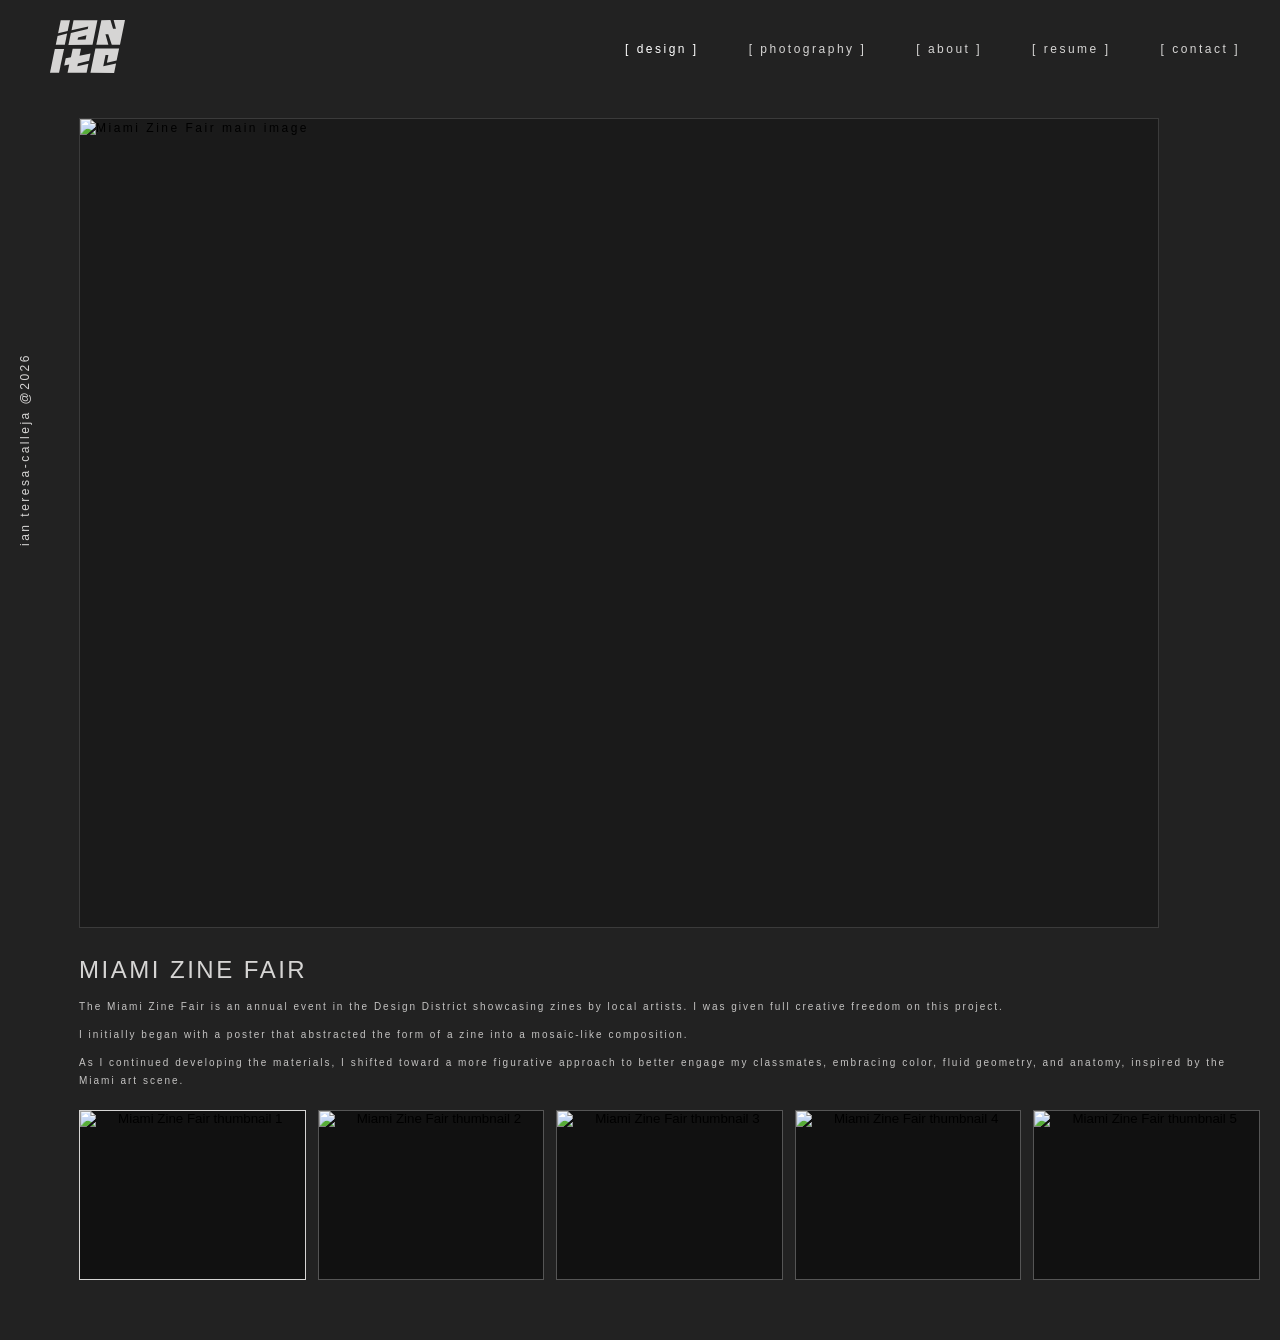
==== project3.html @ 351581c4 "Clean re-upload for GitHub Pages" ====
<!DOCTYPE html>
<html lang="en">
<head>
	<meta charset="UTF-8">
	<meta name="viewport" content="width=device-width, initial-scale=1.0">
	<title>Miami Zine Fair | Portfolio</title>
	<link rel="preconnect" href="https://use.typekit.net">
	<link rel="stylesheet" href="https://use.typekit.net/sgy2yyq.css">
	<link rel="stylesheet" href="CSS/style.css">
	<link rel="icon" href="images/favicon.png" type="image/png">
	<link rel="shortcut icon" href="images/favicon.png" type="image/png">
</head>
<body>
	<nav class="navbar">
		<div class="container">
			<div class="logo">
				<a href="index.html"><img src="images/logo.svg" alt="logo"></a>
			</div>
			<div class="main-menu">
				<ul>
					<li><a href="index.html">[ design ]</a></li>
					<li><a href="photo.html">[ photography ]</a></li>
					<li><a href="index.html#about-section">[ about ]</a></li>
					<li><a href="resume.html">[ resume ]</a></li>
					<li><a href="#" id="contact-trigger">[ contact ]</a></li>
				</ul>
			</div>
		</div>
	</nav>

	<div class="sidebar">
		<ul>
			<li>ian teresa-calleja @2026</li>
		</ul>
	</div>

	<main class="project-page container">
		<section class="project-gallery" aria-label="Miami Zine Fair gallery">
			<div class="project-main-frame">
				<img class="project-main-image" src="images/miami zine fair /Miami zine fair poster-01.png" alt="Miami Zine Fair main image">
			</div>
			<div class="project-gallery-right">
				<h1 class="project-page-title">miami zine fair</h1><div class="project-page-description"><p>The Miami Zine Fair is an annual event in the Design District showcasing zines by local artists. I was given full creative freedom on this project.</p><p>I initially began with a poster that abstracted the form of a zine into a mosaic-like composition.</p><p>As I continued developing the materials, I shifted toward a more figurative approach to better engage my classmates, embracing color, fluid geometry, and anatomy, inspired by the Miami art scene.</p></div>
				<div class="project-thumbs" role="list">
					<button type="button" class="project-thumb is-active" data-full="images/miami zine fair /Miami zine fair poster-01.png">
						<img src="images/miami zine fair /Miami zine fair poster-01.png" alt="Miami Zine Fair thumbnail 1">
					</button>
					<button type="button" class="project-thumb" data-full="images/miami zine fair /Miami zine fair poster-02.png">
						<img src="images/miami zine fair /Miami zine fair poster-02.png" alt="Miami Zine Fair thumbnail 2">
					</button>
					<button type="button" class="project-thumb" data-full="images/miami zine fair /Miami zine fair poster.png">
						<img src="images/miami zine fair /Miami zine fair poster.png" alt="Miami Zine Fair thumbnail 3">
					</button>
					<button type="button" class="project-thumb" data-full="images/miami zine fair /Miami zine fair poster 4.png">
						<img src="images/miami zine fair /Miami zine fair poster 4.png" alt="Miami Zine Fair thumbnail 4">
					</button>
					<button type="button" class="project-thumb" data-full="images/miami zine fair /Miami zine fair poster 6.png">
						<img src="images/miami zine fair /Miami zine fair poster 6.png" alt="Miami Zine Fair thumbnail 5">
					</button>
				</div>
			</div>
		</section>
	</main>

	<div id="contact-modal" class="contact-modal">
		<div class="contact-modal-content">
			<h2>Get In Touch<span class="contact-modal-close">&times;</span></h2>
			<form id="contact-form" action="https://formspree.io/f/mgonovqe" method="POST">
				<div class="form-group">
					<label for="name">Name</label>
					<input type="text" id="name" name="name" required>
				</div>
				<div class="form-group">
					<label for="email">Email</label>
					<input type="email" id="email" name="email" required>
				</div>
				<div class="form-group">
					<label for="message">Message</label>
					<textarea id="message" name="message" rows="5" required></textarea>
				</div>
				<button type="submit" class="submit-btn">Send</button>
			</form>
		</div>
	</div>

	<script src="js/main.js"></script>
</body>
</html>
---- CSS/style.css ----
*{
    box-sizing:border-box;
    margin:0;
    padding:0;
}

body{
    font-family: "cofo-sans-mono-variable", sans-serif;
    font-size: 12px;
    font-weight: 400;
    line-height: 1.5;
    letter-spacing: 2.5px;
    background: #222222;
    transition: opacity 0.32s ease;
}

body.page-ready {
    animation: page-enter 0.32s ease both;
}

body.is-page-leaving {
    opacity: 0;
}

@keyframes page-enter {
    from {
        opacity: 0;
    }
    to {
        opacity: 1;
    }
}

html {
    scroll-behavior: smooth;
}

a{
    text-decoration: none;
    color: #d6d5d4;
}

ul{
    list-style: none;
}

img {
    max-width: 100%;
    height: auto;
}
/*navbar*/
.navbar{
    position: sticky;
    top: 0;
    width: 100%;
    z-index: 10;
    background: #222222;
    padding: 10px 30px;
    animation: navbar-enter 0.62s cubic-bezier(0.16, 1, 0.3, 1) both;
}
.navbar .container{
    display: flex;
    justify-content: space-between;
    align-items: center;
    padding: 0 0 0 20px;
    gap: 20px;
}

.navbar .main-menu {
    min-width: 0;
}

@keyframes navbar-enter {
    from {
        opacity: 0;
        transform: translateY(-10px);
    }
    to {
        opacity: 1;
        transform: translateY(0);
    }
}

.nav-toggle {
    display: none;
    width: 42px;
    height: 42px;
    padding: 0;
    border: 1px solid #5a5a5a;
    background: transparent;
    align-items: center;
    justify-content: center;
    flex-direction: column;
    gap: 5px;
    cursor: pointer;
}

.nav-toggle-line {
    display: block;
    width: 18px;
    height: 1px;
    background: #d6d5d4;
    transition: transform 0.28s ease, opacity 0.28s ease;
}

.nav-toggle.is-open .nav-toggle-line:nth-child(1) {
    transform: translateY(6px) rotate(45deg);
}

.nav-toggle.is-open .nav-toggle-line:nth-child(2) {
    opacity: 0;
}

.nav-toggle.is-open .nav-toggle-line:nth-child(3) {
    transform: translateY(-6px) rotate(-45deg);
}

.navbar .main-menu ul {
    display: flex;
    gap: 30px;
}

.navbar ul li a {
    padding: 30px 10px;
    display: block;
    font-weight: 400;
    transition: color 0.35s ease, transform 0.35s ease, opacity 0.35s ease;
}

.navbar ul li a:hover {
    color: #ffffff;
    border-radius: 5px;
    transform: translateY(-1px);
}

.navbar ul li a.is-current {
    color: #ffffff;
    opacity: 1;
}

.logo{
    width: 75px;
}

.logo-brand {
    display: inline-flex;
    align-items: center;
    gap: 8px;
    background: transparent;
}

.logo-mark {
    width: 20px;
    height: 20px;
    object-fit: contain;
    display: block;
    background: transparent;
}

.logo-word {
    width: 54px;
    height: auto;
    object-fit: contain;
    display: block;
    background: transparent;
}
  

/* utility classes */
.container{
    max-width: 1920px;
    margin: 0 auto;
    padding: 0 15px;
}
.container-small{
    max-width: 800px;
    margin: 0 auto;
    padding: 0 15px;
}
/* sidebar */

.sidebar {
    position: fixed;
    top: 0;
    left: 0;
    width: 50px;
    height: 100%;
    padding: 10px;
    display: flex;
    flex-direction: column;
    justify-content: center;
    align-items: center;
    writing-mode: vertical-rl; /* vertical text along left side */
    transform: rotate(180deg); /* flip base away from the edge */
    transform-origin: center;
    z-index: 1;
}

.sidebar li {
    list-style: none;
    margin: 0;
    padding: 0;
    color: #d6d5d4;
    font-size: 12px;
    letter-spacing: 2.5px;
    text-transform: lowercase;
}
/* home page hero section */

.thinlogo {
    margin: auto;
    width: 75%;
    padding: 235px 0 305px 40px; /* keep content away from sidebar */
    
}

.thinlogo-label {
    position: relative;
    padding-left: 40px;
    top: -250px;
    text-align: center;
    color: #d6d5d5;
    font-size: 18px;
    letter-spacing: 1.5px;
    text-transform: lowercase;
}

/* portfolio home page images */
.project-row {
    position: relative;
    display: grid;
    grid-template-columns: repeat(3, 1fr);
    gap: 40px;
    margin: 30px 30px 60px 40px; /* align with sidebar edge */
    max-width: 1800px;
    content-visibility: auto;
    contain-intrinsic-size: 1200px;
}

.project-card {
    display: flex;
    flex-direction: column;
    gap: 20px;
    background: transparent;
}

.reveal-on-scroll {
    opacity: 0;
    transform: translateY(20px);
    transition: opacity 0.7s cubic-bezier(0.22, 1, 0.36, 1), transform 0.7s cubic-bezier(0.22, 1, 0.36, 1);
    transition-delay: var(--reveal-delay, 0ms);
}

.reveal-on-scroll.is-revealed {
    opacity: 1;
    transform: translateY(0);
}

.project1img1 {
    position: relative;
    width: 100%;
    height: auto;
    aspect-ratio: 4 / 3;
    background-color: #444444;
    overflow: hidden;
}

.project1img1 img {
    width: 100%;
    height: 100%;
    object-fit: cover;
    display: block;
}

.project4-thumb-image {
    object-position: center 55%;
}

.project3-thumb-image {
    object-position: center top;
}

.project8-thumb-image {
    object-position: 48.125% center;
}

.project11-thumb-image {
    object-position: center top;
}

.project12-thumb-image {
    object-position: right center;
}

.project6-thumb-image {
    object-position: 50.375% center;
}

.project7-thumb-image {
    object-position: center;
}

.project10-thumb-image {
    object-fit: cover;
    object-position: center;
}

.project1img1::before {
    content: '';
    position: absolute;
    inset: 0;
    opacity: 0;
    background: rgba(0, 0, 0, 0.28);
    -webkit-backdrop-filter: grayscale(100%) brightness(0.75);
    backdrop-filter: grayscale(100%) brightness(0.75);
    transition: opacity 0.25s ease;
    z-index: 1;
}

.project-hover-title {
    position: absolute;
    top: 50%;
    left: 50%;
    transform: translate(-50%, -50%);
    color: #ffffff;
    font-size: 20px;
    font-weight: bold;
    letter-spacing: 2.5px;
    text-transform: uppercase;
    opacity: 0;
    transition: opacity 0.25s ease;
    z-index: 2;
    background: transparent;
    white-space: nowrap;
}

.project1img1:hover::before,
.project1img1:focus-within::before {
    opacity: 1;
}

.project1img1:hover .project-hover-title,
.project1img1:focus-within .project-hover-title {
    opacity: 1;
}

.project-card-link {
    display: block;
    width: 100%;
    height: 100%;
    text-decoration: none;
    color: inherit;
    background: transparent;
}


.project1-info {
    position: relative;
    width: 100%;
    color: #d6d5d4;
    background: transparent;
    display: none;
    flex-wrap: wrap;
    align-items: baseline;
}

.project1-info h2 {
    display: inline-block;
    margin: 0;
    font-size: 10px;
    font-weight: 400;
    letter-spacing: 2.5px;
}

.project1-info time {
    display: inline-block;
    margin-left: auto;
    margin-bottom: 0;
    font-size: 10px;
    letter-spacing: 2px;
    opacity: 0.8;
}

.project1-info p {
    margin: 12px 0 0 0;
    width: 100%;
    font-size: 10px;
    line-height: 1.6;
}

/* About section on homepage */
.about-section {
    margin: 50px 30px 80px 40px;
    color: #d6d5d4;
    content-visibility: auto;
    contain-intrinsic-size: 720px;
}

#about-section {
    scroll-margin-top: 110px;
}

.about-content {
    display: grid;
    grid-template-columns: minmax(260px, 420px) 1fr;
    gap: 50px;
    align-items: center;
    border: 1px solid #3a3a3a;
    padding: 40px;
    transition: border-color 0.3s ease, box-shadow 0.35s ease, transform 0.35s ease;
}

.about-content:hover {
    border-color: #555555;
    box-shadow: 0 16px 44px rgba(0, 0, 0, 0.28);
    transform: translateY(-2px);
}

.about-image-wrap {
    width: 100%;
}

.about-image {
    width: 92%;
    aspect-ratio: 3 / 4;
    border: 25px solid #ecebea;
    display: block;
    object-fit: cover;
    margin: 0 auto;
    transition: transform 0.45s ease;
}

.about-content:hover .about-image {
    transform: scale(1.02);
}

.about-text h2 {
    font-size: 16px;
    font-weight: 400;
    letter-spacing: 2.5px;
    text-transform: uppercase;
    margin-bottom: 18px;
}

.about-text p {
    font-size: 10px;
    line-height: 1.8;
    letter-spacing: 2px;
    margin-bottom: 14px;
    max-width: 640px;
}

.about-text p:last-child {
    margin-bottom: 0;
}

.about-links {
    margin-top: 22px;
    display: flex;
    gap: 18px;
    align-items: center;
    flex-wrap: wrap;
}

.about-links a {
    color: #d6d5d4;
    border: 1px solid #4a4a4a;
    padding: 8px 12px;
    font-size: 10px;
    letter-spacing: 2px;
    text-transform: uppercase;
    transition: all 0.2s ease;
}

.about-links a:hover {
    color: #222222;
    background: #d6d5d4;
    border-color: #d6d5d4;
}

.business-card-wrap {
    margin-top: 26px;
}

.business-card-label {
    margin-bottom: 10px;
    font-size: 9px;
    letter-spacing: 2px;
    text-transform: uppercase;
    color: #bdbcbc;
}

.business-card {
    display: block;
    width: min(100%, 380px);
    aspect-ratio: 1.75 / 1;
    border: 0;
    padding: 0;
    background: transparent;
    cursor: pointer;
    perspective: 1200px;
    transition: transform 0.32s ease;
}

.business-card:hover {
    transform: translateY(-2px);
}

.business-card-inner {
    position: relative;
    width: 100%;
    height: 100%;
    display: block;
    transform-style: preserve-3d;
    transition: transform 0.8s cubic-bezier(0.2, 0.8, 0.2, 1);
}

.business-card.is-flipped .business-card-inner {
    transform: rotateY(180deg);
}

.business-card-face {
    position: absolute;
    inset: 0;
    padding: 0;
    border: 1px solid #6a6a6a;
    backface-visibility: hidden;
    box-shadow: 0 10px 30px rgba(0, 0, 0, 0.25);
    transition: box-shadow 0.35s ease;
}

.business-card:hover .business-card-face {
    box-shadow: 0 16px 38px rgba(0, 0, 0, 0.34);
}

.business-card-front {
    background: #2a2a2a;
}

.business-card-back {
    background: #d6d5d4;
    transform: rotateY(180deg);
}

.business-card-image {
    width: 100%;
    height: 100%;
    object-fit: cover;
    display: block;
}

.business-card:focus-visible {
    outline: 2px solid #d6d5d4;
    outline-offset: 4px;
}

.business-card-download {
    display: block;
    margin-top: 12px;
    border: 1px solid #4a4a4a;
    background: transparent;
    color: #d6d5d4;
    padding: 9px 12px;
    font-size: 10px;
    letter-spacing: 2px;
    text-transform: uppercase;
    cursor: pointer;
    transition: all 0.2s ease;
    font-family: "cofo-sans-mono-variable", sans-serif;
}

.business-card-download:hover {
    background: #d6d5d4;
    color: #222222;
    border-color: #d6d5d4;
}

@media (max-width: 900px) {
    .sidebar {
        display: none;
    }

    .navbar {
        padding: 10px 16px;
    }

    .navbar .container {
        padding: 0;
        flex-direction: row;
        align-items: center;
        justify-content: space-between;
        gap: 10px;
        position: relative;
        flex-wrap: wrap;
    }

    .logo {
        width: 66px;
        flex: 0 0 auto;
        order: 1;
    }

    .nav-toggle {
        display: inline-flex;
        flex: 0 0 auto;
        order: 2;
        margin-left: auto;
    }

    .navbar .main-menu {
        width: 100%;
        max-height: 0;
        overflow: hidden;
        opacity: 0;
        transition: max-height 0.34s ease, opacity 0.28s ease;
        order: 3;
    }

    .navbar .main-menu.is-open {
        max-height: 420px;
        opacity: 1;
        margin-top: 10px;
    }

    .navbar .main-menu ul {
        width: 100%;
        display: grid;
        grid-template-columns: repeat(3, minmax(0, 1fr));
        gap: 8px;
    }

    .navbar .main-menu ul li {
        opacity: 0;
        transform: translateY(8px);
        transition: opacity 0.28s ease, transform 0.28s ease;
    }

    .navbar .main-menu.is-open ul li {
        opacity: 1;
        transform: translateY(0);
    }

    .navbar .main-menu.is-open ul li:nth-child(1) { transition-delay: 0ms; }
    .navbar .main-menu.is-open ul li:nth-child(2) { transition-delay: 45ms; }
    .navbar .main-menu.is-open ul li:nth-child(3) { transition-delay: 90ms; }
    .navbar .main-menu.is-open ul li:nth-child(4) { transition-delay: 135ms; }
    .navbar .main-menu.is-open ul li:nth-child(5) { transition-delay: 180ms; }
    .navbar .main-menu.is-open ul li:nth-child(6) { transition-delay: 225ms; }

    .navbar ul li a {
        padding: 10px 8px;
        font-size: 10px;
        letter-spacing: 1.6px;
        text-align: center;
        border: 1px solid #4a4a4a;
    }

    .navbar .main-menu a.btn {
        display: none;
    }

    .thinlogo {
        width: 75%;
        padding: 175px 0 220px 20px;
    }

    .thinlogo-label {
        padding-left: 20px;
        top: -185px;
        font-size: 16px;
    }

    .project-row {
        grid-template-columns: repeat(2, 1fr);
        margin: 30px 24px 48px 24px;
        gap: 30px;
    }

    .project1img1 {
        aspect-ratio: 4 / 3;
    }

    .about-section {
        margin: 30px 20px 50px 20px;
    }

    .about-content {
        grid-template-columns: 1fr;
        gap: 30px;
        padding: 28px;
    }

    .about-image-wrap {
        max-width: 400px;
    }

    .business-card {
        width: min(100%, 420px);
    }
}

@media (max-width: 600px) {
    .navbar {
        padding: 10px 12px;
    }

    .navbar .main-menu ul {
        grid-template-columns: repeat(2, minmax(0, 1fr));
        gap: 6px;
    }

    .navbar ul li a {
        padding: 9px 6px;
        font-size: 10px;
        letter-spacing: 1.4px;
    }

    .project-row {
        grid-template-columns: repeat(2, minmax(0, 1fr));
        margin: 20px 16px 30px 16px;
        gap: 16px;
    }

    .thinlogo {
        width: 80%;
        padding: 130px 0 150px 10px;
    }

    .thinlogo-label {
        padding-left: 10px;
        top: -130px;
        font-size: 14px;
    }

    .project-hover-title {
        font-size: 16px;
        letter-spacing: 2px;
        white-space: normal;
        width: calc(100% - 14px);
        text-align: center;
    }

    .about-section {
        margin: 12px 14px 36px 14px;
    }

    .about-content {
        padding: 20px;
    }
}

/* Contact Modal */
.contact-modal {
    display: none;
    position: fixed;
    z-index: 1000;
    left: 0;
    top: 0;
    width: 100%;
    height: 100%;
    background-color: rgba(0, 0, 0, 0.6);
    animation: fadeIn 0.3s ease;
}

.contact-modal.active {
    display: flex;
    align-items: center;
    justify-content: center;
}

.contact-modal-content {
    background-color: #222222;
    padding: 30px;
    border: 1px solid #444444;
    border-radius: 5px;
    width: 90%;
    max-width: 500px;
    color: #d6d5d4;
    animation: slideIn 0.3s ease;
}

.contact-modal-close {
    display: inline-block;
    color: #d6d5d4;
    font-size: 28px;
    font-weight: bold;
    cursor: pointer;
    transition: color 0.3s;
    width: 28px;
    height: 28px;
    line-height: 28px;
    text-align: center;
}

.contact-modal-close:hover {
    color: #ffffff;
}

.contact-modal h2 {
    margin: 0;
    font-size: 20px;
    font-weight: 400;
    display: flex;
    justify-content: space-between;
    align-items: center;
    margin-bottom: 20px;
}

.form-group {
    margin-bottom: 20px;
}

.form-group label {
    display: block;
    margin-bottom: 8px;
    font-size: 12px;
    letter-spacing: 2.5px;
    text-transform: uppercase;
}

.form-group input,
.form-group textarea {
    width: 100%;
    padding: 10px;
    background-color: #333333;
    border: 1px solid #444444;
    color: #d6d5d4;
    font-family: "cofo-sans-mono-variable", sans-serif;
    font-size: 12px;
    box-sizing: border-box;
}

.form-group input:focus,
.form-group textarea:focus {
    outline: none;
    border-color: #d6d5d4;
    background-color: #3d3d3d;
}

.submit-btn {
    width: 100%;
    padding: 12px;
    background-color: transparent;
    border: 1px solid #d6d5d4;
    color: #d6d5d4;
    font-size: 12px;
    font-weight: 400;
    letter-spacing: 2.5px;
    text-transform: uppercase;
    cursor: pointer;
    transition: all 0.3s;
    font-family: "cofo-sans-mono-variable", sans-serif;
}

.submit-btn:hover {
    background-color: #d6d5d4;
    color: #222222;
}

@keyframes fadeIn {
    from {
        opacity: 0;
    }
    to {
        opacity: 1;
    }
}

@keyframes slideIn {
    from {
        transform: translateY(-50px);
        opacity: 0;
    }
    to {
        transform: translateY(0);
        opacity: 1;
    }
}

body.resume-screen {
    overflow: hidden;
}

/* Resume Page */
.resume-page {
    max-width: 1500px;
    margin-top: 82px;
    margin-bottom: 0;
    margin-left: 70px;
    padding-right: 30px;
    padding-bottom: 14px;
    color: #d6d5d4;
    height: calc(100dvh - 112px);
    display: flex;
    overflow: hidden;
    content-visibility: auto;
    contain-intrinsic-size: 1100px;
}

.resume-layout {
    display: grid;
    grid-template-columns: 240px minmax(0, 1fr);
    gap: 40px;
    align-items: stretch;
    justify-items: center;
    flex: 1;
    height: 100%;
    min-height: 0;
    overflow: hidden;
}

.resume-intro {
    position: relative;
    height: auto;
}

.resume-title {
    font-size: 28px;
    font-weight: 400;
    letter-spacing: 2.5px;
    text-transform: lowercase;
    margin: 0 0 10px 0;
}

.resume-kicker,
.resume-note {
    font-size: 10px;
    line-height: 1.7;
    letter-spacing: 2px;
    margin: 0 0 10px 0;
}

.resume-note {
    opacity: 0.75;
    margin-bottom: 16px;
}

.resume-block {
    margin-bottom: 34px;
}

.resume-block h2 {
    font-size: 14px;
    font-weight: 400;
    letter-spacing: 2.5px;
    text-transform: uppercase;
    margin-bottom: 12px;
}

.resume-block p {
    font-size: 12px;
    line-height: 1.8;
    letter-spacing: 2px;
    margin-bottom: 4px;
}

.resume-viewer-wrap {
    border: 0;
    background: transparent;
    width: auto;
    height: auto;
    padding: 0;
    display: flex;
    flex-direction: column;
    justify-self: center;
    min-height: 0;
    overflow: visible;
}

.resume-static-image {
    width: auto;
    height: min(72dvh, 810px);
    min-height: 0;
    object-fit: contain;
    display: block;
}

.resume-download-wrap {
    position: static;
    width: auto;
    text-align: left;
    padding: 0;
    margin-top: 12px;
}

.resume-download-btn {
    display: inline-block;
    padding: 12px 18px;
    border: 1px solid #d6d5d4;
    color: #d6d5d4;
    font-size: 11px;
    letter-spacing: 2.5px;
    text-transform: uppercase;
    transition: all 0.3s ease;
}

.resume-download-btn:hover {
    background: #d6d5d4;
    color: #222222;
}

/* Project Detail Page */
.project-page {
    margin-top: 20px;
    margin-bottom: 60px;
    margin-left: 40px;
    padding-right: 30px;
    content-visibility: auto;
    contain-intrinsic-size: 1200px;
}

.project-page-title {
    color: #d6d5d4;
    font-size: 24px;
    font-weight: 400;
    letter-spacing: 2.5px;
    text-transform: uppercase;
    margin: 0;
    white-space: nowrap;
}

.project-page-description {
    color: #d6d5d4;
    font-size: 10px;
    line-height: 1.8;
    letter-spacing: 2px;
    max-width: 560px;
    opacity: 0.9;
    margin: 10px 0 0 0;
}

.project-page-description p + p {
    margin-top: 10px;
}

.project-gallery {
    max-width: 1600px;
    display: flex;
    gap: 50px;
    align-items: flex-start;
    padding-right: 50px;
}

.project-gallery + .project-gallery {
    margin-top: 48px;
}

.project-gallery-reverse {
    flex-direction: row-reverse;
    margin-left: auto;
    padding-right: 60px;
}

.project-main-frame {
    position: relative;
    width: 1080px;
    height: 810px;
    flex-shrink: 0;
    border: 1px solid #3b3b3b;
    background: #1a1a1a;
}

.project-main-image {
    display: block;
    width: 100%;
    height: 100%;
    object-fit: contain;
    background: #1a1a1a;
    cursor: zoom-in;
}

.project-image-lightbox {
    position: fixed;
    inset: 0;
    background: rgba(0, 0, 0, 0.88);
    z-index: 2000;
    display: none;
    align-items: center;
    justify-content: center;
    padding: 40px;
}

.project-image-lightbox.active {
    display: flex;
}

.project-image-lightbox-img {
    max-width: min(95vw, 1400px);
    max-height: 90vh;
    width: auto;
    height: auto;
    object-fit: contain;
    background: #111111;
}

.project-image-lightbox-close {
    position: absolute;
    top: 18px;
    right: 24px;
    border: 1px solid #d6d5d4;
    background: transparent;
    color: #d6d5d4;
    width: 36px;
    height: 36px;
    font-size: 28px;
    line-height: 28px;
    cursor: pointer;
}

.project-image-lightbox-close:hover {
    background: #d6d5d4;
    color: #222222;
}

.project-gallery-right {
    display: flex;
    flex-direction: column;
    gap: 0;
    height: 810px;
    background: transparent;
}

.project-thumbs {
    display: grid;
    grid-template-columns: repeat(4, 134px);
    gap: 30px;
    margin-top: 32px;
    align-content: start;
    background: transparent;
}

.project6-thumbs {
    grid-template-columns: repeat(6, 145px);
    gap: 16px;
}

.project6-thumbs .project-thumb {
    width: 145px;
    height: 145px;
}

.project-thumb {
    position: relative;
    width: 134px;
    height: 90px;
    padding: 0;
    border: 1px solid #555555;
    cursor: pointer;
    background: #111111;
}

.project-thumb img {
    width: 100%;
    height: 100%;
    object-fit: cover;
    display: block;
}

.project-thumb:hover,
.project-thumb.is-active {
    border-color: #d6d5d4;
}

.project-press {
    margin-top: 30px;
    max-width: 1100px;
    border-top: 1px solid #3b3b3b;
    padding-top: 24px;
}

.project-press h2 {
    color: #d6d5d4;
    font-size: 14px;
    font-weight: 400;
    letter-spacing: 2.5px;
    text-transform: uppercase;
    margin-bottom: 16px;
}

.project-press-list {
    display: flex;
    flex-direction: column;
    gap: 12px;
}

.project-press-list a {
    display: inline-block;
    color: #d6d5d4;
    border: 1px solid #4a4a4a;
    padding: 10px 12px;
    letter-spacing: 2px;
    font-size: 10px;
    text-transform: uppercase;
    transition: all 0.2s ease;
}

.project-press-list a:hover {
    background: #d6d5d4;
    color: #222222;
    border-color: #d6d5d4;
}

@media (max-width: 1300px) {
    .project-page {
        margin-left: 20px;
        padding-right: 20px;
    }

    .project-gallery,
    .project-gallery-reverse {
        flex-direction: column;
        gap: 24px;
        max-width: 100%;
        padding-right: 0;
        margin-left: 0;
    }

    .project-gallery + .project-gallery {
        margin-top: 36px;
    }

    .project-main-frame {
        width: min(100%, 1080px);
        height: auto;
        aspect-ratio: 4 / 3;
    }

    .project-gallery-right {
        width: 100%;
        height: auto;
    }

    .project-page-title {
        white-space: normal;
    }

    .project-page-description {
        max-width: 100%;
    }

    .project-thumbs {
        width: 100%;
        grid-template-columns: repeat(auto-fit, minmax(104px, 1fr));
        gap: 12px;
        margin-top: 20px;
    }

    .project-thumb {
        width: 100%;
        height: auto;
        aspect-ratio: 4 / 3;
    }

    .project-press {
        max-width: 100%;
    }
}

@media (max-width: 1300px) and (min-width: 901px) {
    .project-page {
        /* Keep project content clear of the fixed left sidebar when it is visible. */
        margin-left: 64px;
    }
}

@media (max-width: 900px) {
    body.resume-screen {
        overflow: auto;
    }

    .resume-page {
        margin-left: 20px;
        padding-right: 20px;
        margin-top: 82px;
        height: auto;
        display: block;
    }

    .resume-layout {
        grid-template-columns: 1fr;
        gap: 18px;
        min-height: auto;
    }

    .resume-intro {
        position: static;
        height: auto;
    }

    .resume-download-wrap {
        position: static;
        width: auto;
        text-align: left;
        margin-top: 8px;
    }

    .resume-title {
        margin-bottom: 10px;
        font-size: 22px;
    }

    .project-page {
        margin-top: 10px;
        margin-bottom: 36px;
        margin-left: 12px;
        padding-right: 12px;
    }

    .project-gallery,
    .project-gallery-reverse {
        gap: 18px;
    }

    .project-page-title {
        font-size: 18px;
        letter-spacing: 1.5px;
    }

    .project-page-description {
        font-size: 10px;
        letter-spacing: 1.5px;
        line-height: 1.7;
    }

    .project-thumbs {
        grid-template-columns: repeat(3, minmax(0, 1fr));
        gap: 10px;
    }

    .project6-thumbs .project-thumb {
        width: 100%;
        height: auto;
        aspect-ratio: 1 / 1;
    }

    .project-image-lightbox {
        padding: 20px;
    }

    .project-image-lightbox-close {
        top: 12px;
        right: 14px;
    }

    .project-press {
        margin-top: 22px;
        max-width: 100%;
    }

}

@media (max-width: 520px) {
    .project-thumbs {
        grid-template-columns: repeat(2, minmax(0, 1fr));
    }
}

@media (prefers-reduced-motion: reduce) {
    body,
    body.page-ready,
    body.is-page-leaving {
        opacity: 1 !important;
        transform: none !important;
        transition: none !important;
    }

    .navbar {
        animation: none;
    }

    .reveal-on-scroll,
    .reveal-on-scroll.is-revealed,
    .photo-item.is-filter-enter,
    .navbar .main-menu ul li,
    .navbar ul li a,
    .photo-item,
    .photo-item img,
    .photo-lightbox {
        transition: none !important;
        animation: none !important;
        transform: none !important;
        opacity: 1 !important;
    }
}

/* Photography Page */
.photo-page {
    margin-top: 20px;
    margin-bottom: 60px;
    margin-left: 40px;
    padding-right: 30px;
}

.photo-hero {
    position: relative;
    padding: 18px 10px 24px 10px;
    border-bottom: 1px solid #3a3a3a;
}

.photo-kicker {
    color: #9c9a98;
    text-transform: uppercase;
    letter-spacing: 2.4px;
    font-size: 10px;
    margin-bottom: 12px;
}

.photo-hero h1 {
    color: #d6d5d4;
    max-width: 760px;
    font-size: clamp(18px, 2.2vw, 30px);
    line-height: 1.25;
    letter-spacing: 2px;
    text-transform: uppercase;
    font-weight: 400;
}

.photo-controls {
    display: flex;
    flex-wrap: wrap;
    gap: 10px;
    padding: 24px 10px 20px 10px;
}

.photo-filter {
    border: 1px solid #4f4f4f;
    color: #d6d5d4;
    background: transparent;
    padding: 8px 12px;
    text-transform: uppercase;
    letter-spacing: 2px;
    font-family: "cofo-sans-mono-variable", sans-serif;
    font-size: 10px;
    cursor: pointer;
    transition: all 0.2s ease;
}

.photo-filter:hover,
.photo-filter.is-active {
    background: #d6d5d4;
    color: #222222;
    border-color: #d6d5d4;
}

.photo-gallery-wrap {
    padding: 0 10px;
    content-visibility: auto;
    contain-intrinsic-size: 1400px;
}

.photo-gallery-grid {
    display: grid;
    grid-template-columns: repeat(4, minmax(0, 1fr));
    gap: 14px;
}

.photo-item {
    position: relative;
    border: 1px solid #353535;
    background: #151515;
    overflow: hidden;
    cursor: pointer;
    transition: border-color 0.2s ease, transform 0.2s ease;
}

.photo-item.is-filter-enter {
    animation: photo-filter-enter 0.5s cubic-bezier(0.22, 1, 0.36, 1) both;
    animation-delay: var(--filter-delay, 0ms);
}

@keyframes photo-filter-enter {
    from {
        opacity: 0;
        transform: translateY(10px) scale(0.98);
    }
    to {
        opacity: 1;
        transform: translateY(0) scale(1);
    }
}

.photo-item:hover {
    border-color: #d6d5d4;
    transform: translateY(-2px);
}

.photo-item img {
    display: block;
    width: 100%;
    height: 100%;
    aspect-ratio: 4 / 5;
    object-fit: cover;
    transition: filter 0.2s ease, transform 0.2s ease;
}

.photo-item[data-category="park"] img {
    transform: scale(1.18);
    transform-origin: center;
}

.photo-item:hover img {
    filter: grayscale(100%);
}

.photo-medium-tag {
    position: absolute;
    top: 8px;
    left: 8px;
    padding: 4px 6px;
    border: 1px solid rgba(214, 213, 212, 0.75);
    background: rgba(0, 0, 0, 0.55);
    color: #d6d5d4;
    text-transform: uppercase;
    letter-spacing: 1.4px;
    font-size: 7px;
    z-index: 2;
}

.photo-tone-tag {
    position: absolute;
    top: 8px;
    right: 8px;
    padding: 4px 6px;
    border: 1px solid rgba(214, 213, 212, 0.75);
    background: rgba(0, 0, 0, 0.55);
    color: #d6d5d4;
    text-transform: uppercase;
    letter-spacing: 1.4px;
    font-size: 7px;
    z-index: 2;
}

.photo-item figcaption {
    position: absolute;
    inset: auto 0 0 0;
    padding: 8px 10px;
    color: #f0efee;
    background: linear-gradient(to top, rgba(0, 0, 0, 0.85), transparent);
    text-transform: uppercase;
    letter-spacing: 1.6px;
    font-size: 8px;
    opacity: 0;
    transition: opacity 0.2s ease;
}

.photo-item:hover figcaption,
.photo-item:focus-visible figcaption {
    opacity: 1;
}

.photo-item.is-hidden {
    display: none;
}

.photo-lightbox {
    position: fixed;
    inset: 0;
    z-index: 3000;
    background: rgba(0, 0, 0, 0.92);
    display: flex;
    align-items: center;
    justify-content: center;
    padding: 34px;
    opacity: 0;
    visibility: hidden;
    pointer-events: none;
    transition: opacity 0.28s ease, visibility 0.28s ease;
}

.photo-lightbox.active {
    opacity: 1;
    visibility: visible;
    pointer-events: auto;
}

.photo-lightbox.is-closing {
    opacity: 0;
}

.photo-lightbox-img {
    max-width: min(94vw, 1420px);
    max-height: 88vh;
    width: auto;
    height: auto;
    object-fit: contain;
    border: 1px solid #4b4b4b;
    background: #090909;
}

.photo-lightbox-close,
.photo-lightbox-prev,
.photo-lightbox-next {
    position: absolute;
    border: 1px solid #d6d5d4;
    background: transparent;
    color: #d6d5d4;
    width: 40px;
    height: 40px;
    font-size: 24px;
    line-height: 1;
    cursor: pointer;
}

.photo-lightbox-close:hover,
.photo-lightbox-prev:hover,
.photo-lightbox-next:hover {
    background: #d6d5d4;
    color: #222222;
}

.photo-lightbox-close {
    top: 14px;
    right: 16px;
}

.photo-lightbox-prev {
    left: 16px;
}

.photo-lightbox-next {
    right: 16px;
}

@media (max-width: 1300px) {
    .photo-page {
        margin-left: 20px;
        padding-right: 20px;
    }

    .photo-gallery-grid {
        grid-template-columns: repeat(3, minmax(0, 1fr));
    }
}

@media (max-width: 900px) {
    .photo-page {
        margin-left: 12px;
        padding-right: 12px;
        margin-bottom: 40px;
    }

    .photo-hero {
        padding-top: 10px;
    }

    .photo-gallery-grid {
        grid-template-columns: repeat(2, minmax(0, 1fr));
        gap: 10px;
    }

    .photo-lightbox {
        padding: 18px;
    }

    .photo-lightbox-prev,
    .photo-lightbox-next {
        bottom: 16px;
        top: auto;
    }

    .photo-lightbox-prev {
        left: calc(50% - 50px);
    }

    .photo-lightbox-next {
        right: calc(50% - 50px);
    }
}

@media (max-width: 520px) {
    .photo-controls {
        gap: 8px;
    }

    .photo-filter {
        font-size: 9px;
        letter-spacing: 1.5px;
        padding: 7px 10px;
    }
}
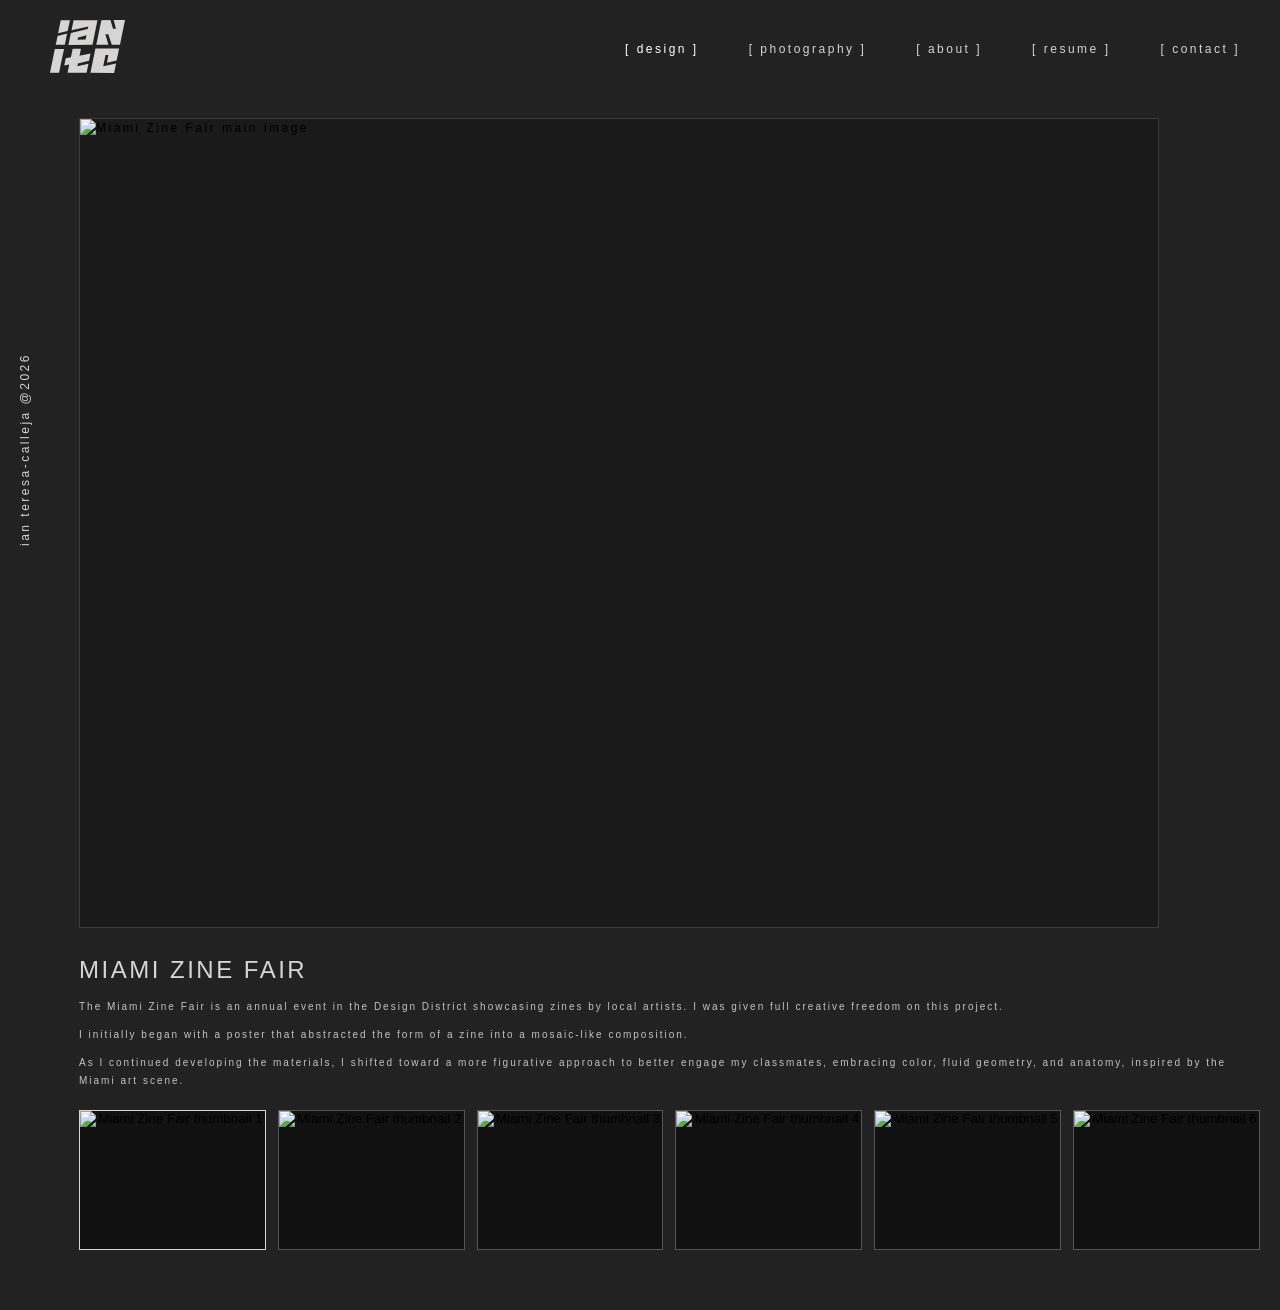
==== commit 1dbb9d1c: "Update Miami Zine Fair gallery with new and replaced images" ====
--- a/project3.html
+++ b/project3.html
@@ -51,11 +51,14 @@
 					<button type="button" class="project-thumb" data-full="images/miami zine fair /Miami zine fair poster.png">
 						<img src="images/miami zine fair /Miami zine fair poster.png" alt="Miami Zine Fair thumbnail 3">
 					</button>
-					<button type="button" class="project-thumb" data-full="images/miami zine fair /Miami zine fair poster 4.png">
-						<img src="images/miami zine fair /Miami zine fair poster 4.png" alt="Miami Zine Fair thumbnail 4">
+					<button type="button" class="project-thumb" data-full="images/miami zine fair /Miami zine fair poster 04.png">
+						<img src="images/miami zine fair /Miami zine fair poster 04.png" alt="Miami Zine Fair thumbnail 4">
 					</button>
-					<button type="button" class="project-thumb" data-full="images/miami zine fair /Miami zine fair poster 6.png">
-						<img src="images/miami zine fair /Miami zine fair poster 6.png" alt="Miami Zine Fair thumbnail 5">
+					<button type="button" class="project-thumb" data-full="images/miami zine fair /Miami zine fair poster 06.png">
+						<img src="images/miami zine fair /Miami zine fair poster 06.png" alt="Miami Zine Fair thumbnail 5">
+					</button>
+					<button type="button" class="project-thumb" data-full="images/miami zine fair /Miami zine fair poster home thumb.png">
+						<img src="images/miami zine fair /Miami zine fair poster home thumb.png" alt="Miami Zine Fair thumbnail 6">
 					</button>
 				</div>
 			</div>
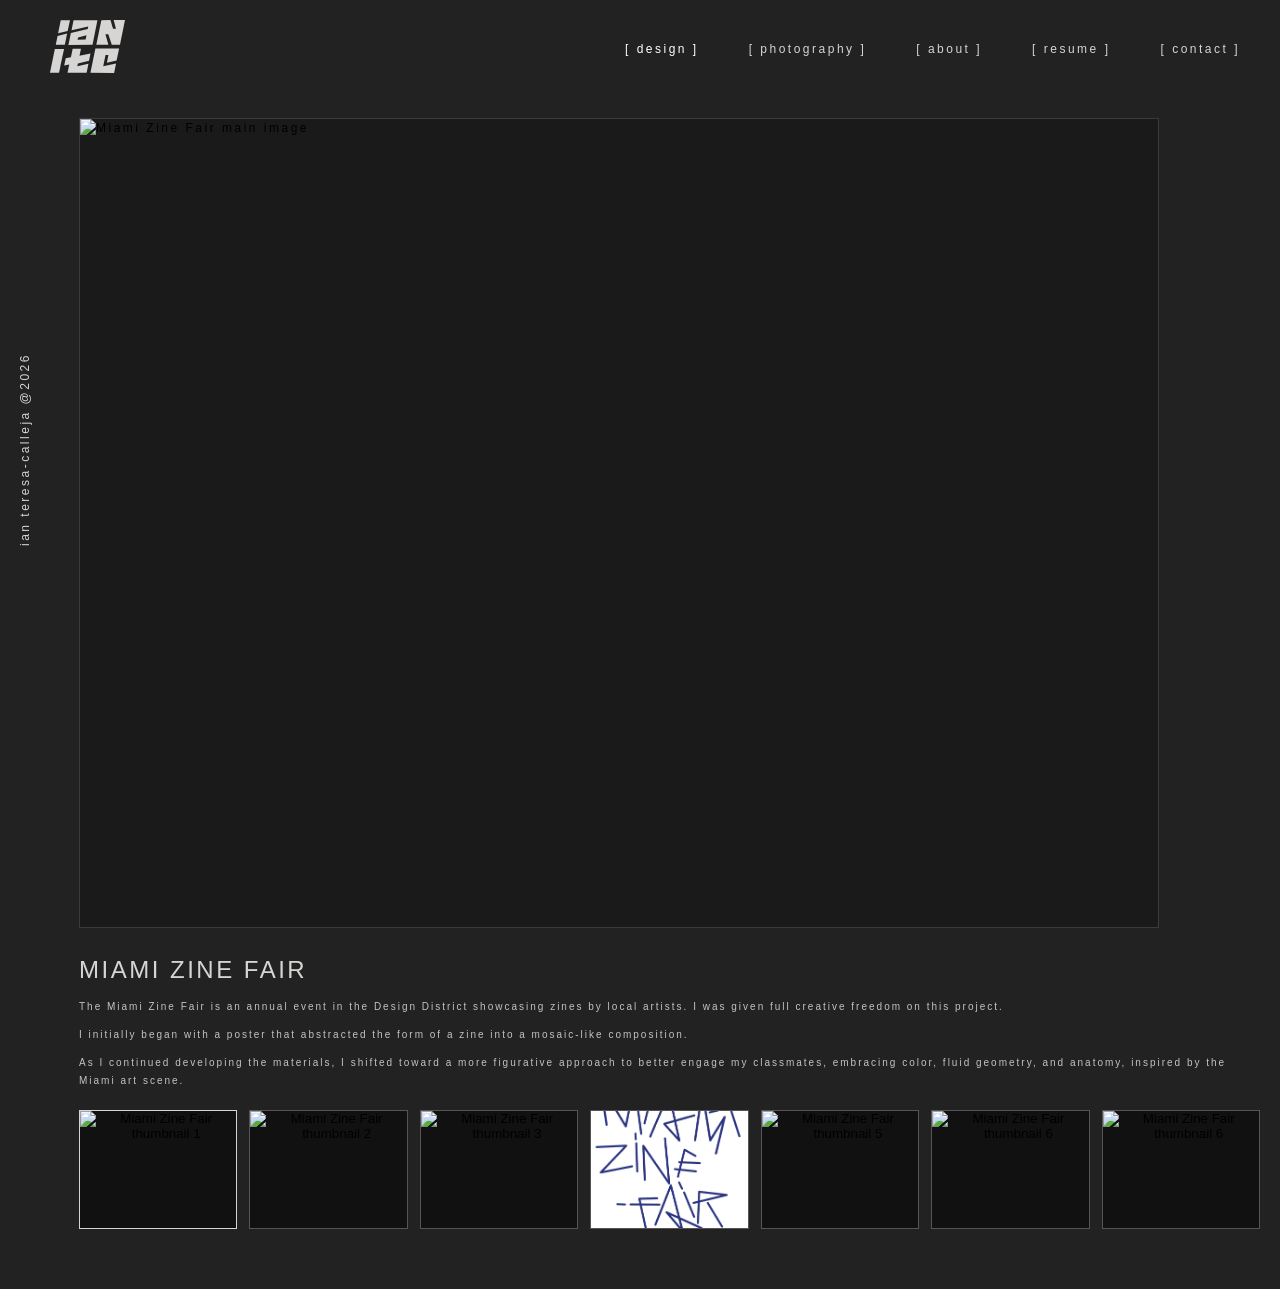
==== commit a0790cfc: "Add Miami zine fair poster 05 to gallery" ====
--- a/project3.html
+++ b/project3.html
@@ -51,14 +51,17 @@
 					<button type="button" class="project-thumb" data-full="images/miami zine fair /Miami zine fair poster.png">
 						<img src="images/miami zine fair /Miami zine fair poster.png" alt="Miami Zine Fair thumbnail 3">
 					</button>
+					<button type="button" class="project-thumb" data-full="images/miami zine fair /Miami zine fair poster-04.png">
+						<img src="images/miami zine fair /Miami zine fair poster-04.png" alt="Miami Zine Fair thumbnail 4">
+					</button>
 					<button type="button" class="project-thumb" data-full="images/miami zine fair /Miami zine fair poster 04.png">
-						<img src="images/miami zine fair /Miami zine fair poster 04.png" alt="Miami Zine Fair thumbnail 4">
+						<img src="images/miami zine fair /Miami zine fair poster 04.png" alt="Miami Zine Fair thumbnail 5">
 					</button>
+                <button type="button" class="project-thumb" data-full="images/miami zine fair /Miami zine fair poster 05.png">
+                    <img src="images/miami zine fair /Miami zine fair poster 05.png" alt="Miami Zine Fair thumbnail 6">
+                </button>
 					<button type="button" class="project-thumb" data-full="images/miami zine fair /Miami zine fair poster 06.png">
-						<img src="images/miami zine fair /Miami zine fair poster 06.png" alt="Miami Zine Fair thumbnail 5">
-					</button>
-					<button type="button" class="project-thumb" data-full="images/miami zine fair /Miami zine fair poster home thumb.png">
-						<img src="images/miami zine fair /Miami zine fair poster home thumb.png" alt="Miami Zine Fair thumbnail 6">
+						<img src="images/miami zine fair /Miami zine fair poster 06.png" alt="Miami Zine Fair thumbnail 6">
 					</button>
 				</div>
 			</div>
